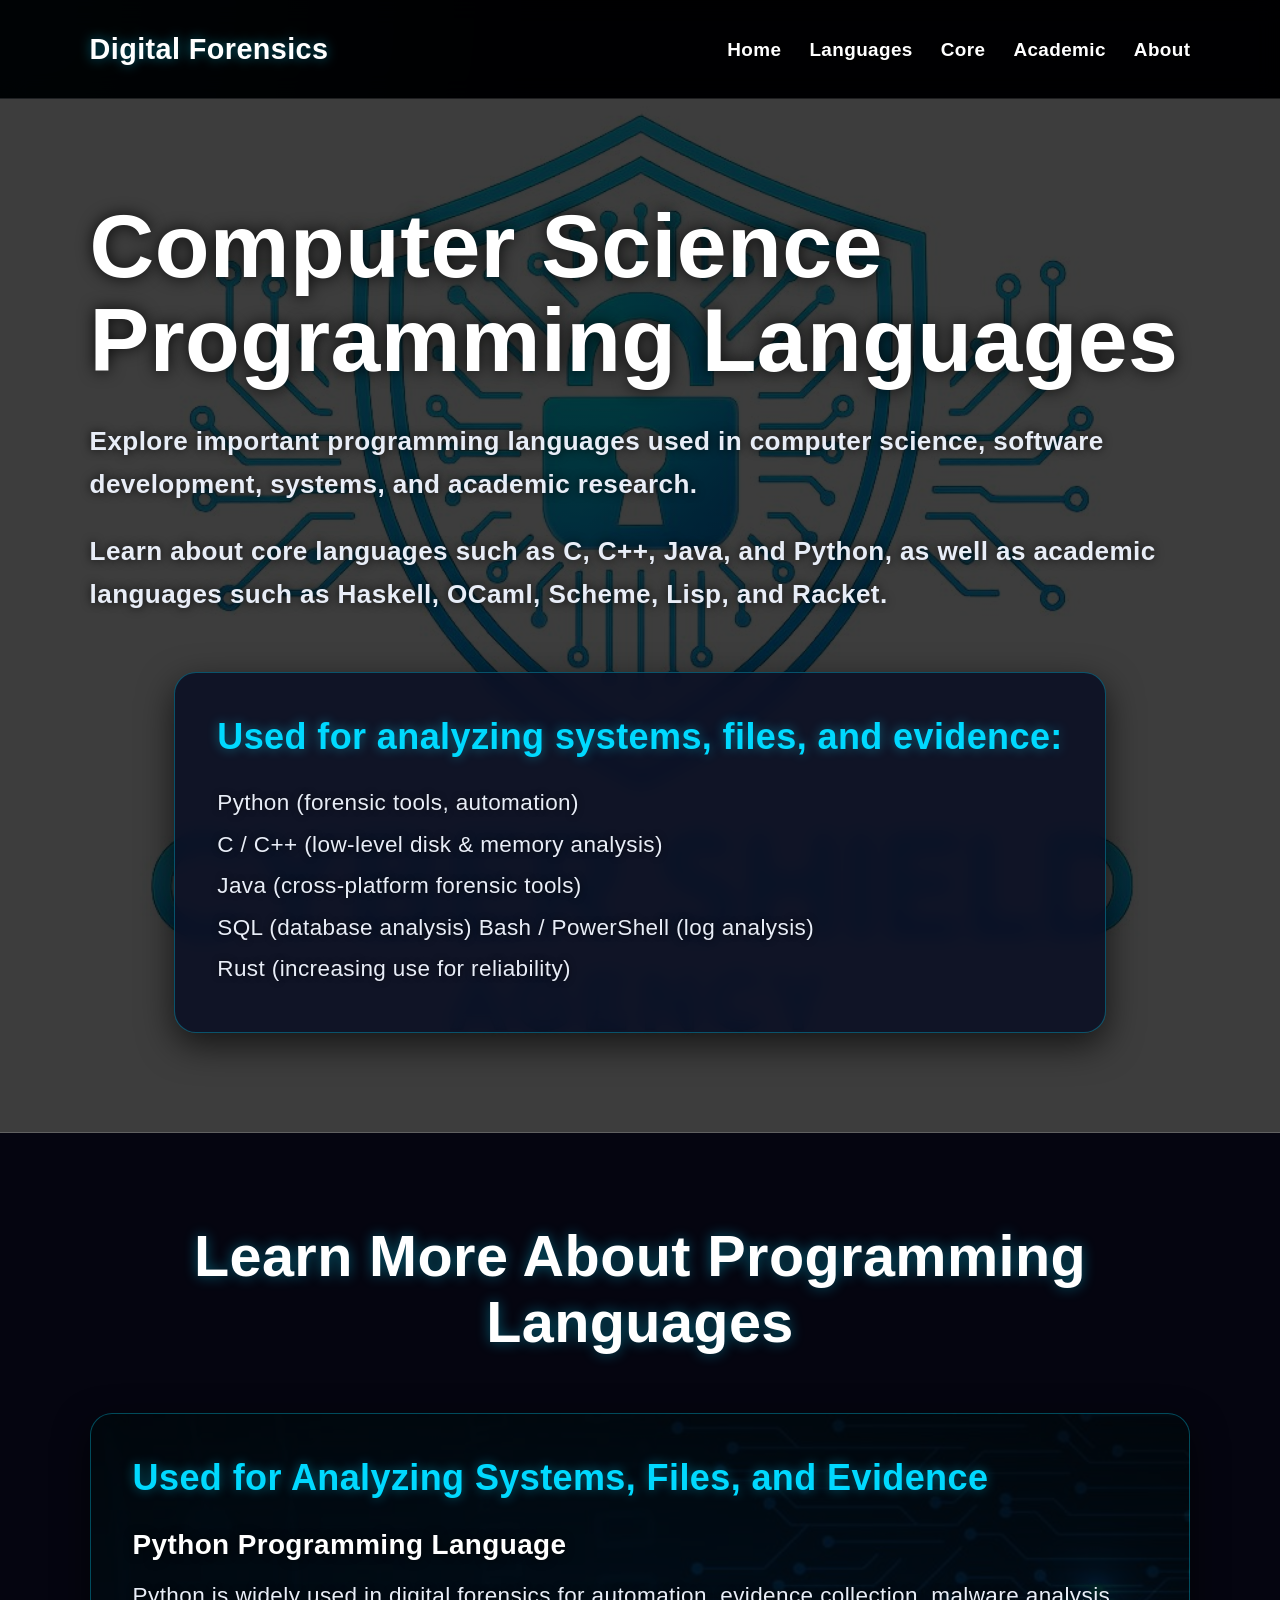
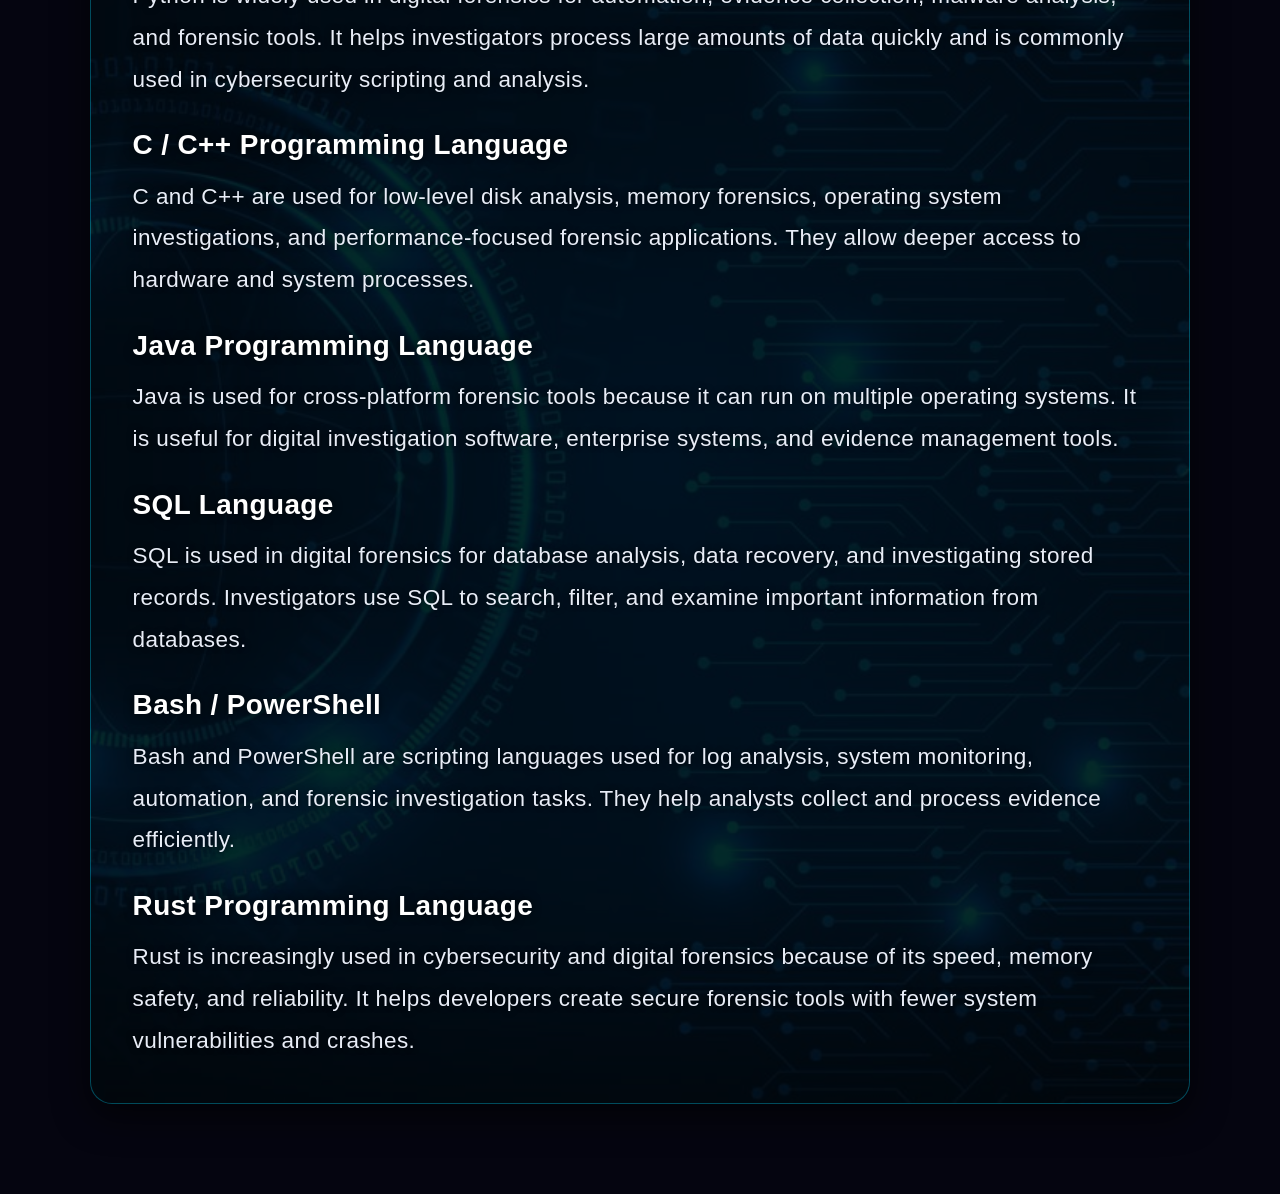
==== Html/digitalforensics.html @ 983d558f "Add files via upload" ====
<!DOCTYPE html>
<html lang="en">
<head>
    <meta charset="UTF-8">
    <meta name="viewport" content="width=device-width, initial-scale=1.0">
    <link rel="stylesheet" href="../CSS/DigitF.css">
    <title>Computer Science Programming Languages</title>
</head>

<body>

<nav class="navbar">
    <div class="logo">Digital Forensics</div>

    <ul class="nav-links">
        <li><a href="../index.html">Home</a></li>
        <li><a href="#languages">Languages</a></li>
        <li><a href="#core">Core</a></li>
        <li><a href="#academic">Academic</a></li>
        <li><a href="#">About</a></li>
    </ul>
</nav>

<section class="header">
    <div class="title">

        <h1>Computer Science Programming Languages</h1>

        <h2>
            Explore important programming languages used in computer science,
            software development, systems, and academic research.
        </h2>

        <h2>
            Learn about core languages such as C, C++, Java, and Python,
            as well as academic languages such as Haskell, OCaml, Scheme,
            Lisp, and Racket.
        </h2>

        <div class="box-container">

            <div class="box">
                <h3>Used for analyzing systems, files, and evidence:</h3>
                <p>Python (forensic tools, automation)</p>
                <p>C / C++ (low-level disk & memory analysis)</p> 
                <p>Java (cross-platform forensic tools)</p>
                <p>SQL (database analysis) Bash / PowerShell (log analysis)</p>
                <p>Rust (increasing use for reliability)</p>
            </div>
        </div>
    </div>
</section>

<section class="learning-section" id="languages">

    <h2 class="section-title">Learn More About Programming Languages</h2>

    <div class="box-container1">

        <div class="Foreensic_language">
           <h3>Used for Analyzing Systems, Files, and Evidence</h3>
           <h4>Python Programming Language</h4>
           <p>Python is widely used in digital forensics for automation,
            evidence collection, malware analysis, and forensic tools.
            It helps investigators process large amounts of data quickly
            and is commonly used in cybersecurity scripting and analysis.</p>
        <h4>C / C++ Programming Language</h4>
        <p>C and C++ are used for low-level disk analysis,
            memory forensics, operating system investigations,
            and performance-focused forensic applications.
            They allow deeper access to hardware and system processes.</p>
        <h4>Java Programming Language</h4>
        <p>
            Java is used for cross-platform forensic tools
            because it can run on multiple operating systems.
            It is useful for digital investigation software,
            enterprise systems, and evidence management tools.
        </p>
        <h4>SQL Language</h4>
        <p>
            SQL is used in digital forensics for database analysis,
            data recovery, and investigating stored records.
            Investigators use SQL to search, filter,
            and examine important information from databases.
        </p>
        <h4>Bash / PowerShell</h4>
        <p>
            Bash and PowerShell are scripting languages
            used for log analysis, system monitoring,
            automation, and forensic investigation tasks.
            They help analysts collect and process evidence efficiently.
        </p>
        <h4>Rust Programming Language</h4>
        <p>
            Rust is increasingly used in cybersecurity
            and digital forensics because of its speed,
            memory safety, and reliability.
            It helps developers create secure forensic tools
            with fewer system vulnerabilities and crashes.
</p>
        </div>

        
</section>

</body>
</html>
---- CSS/DigitF.css ----
/* Improved readable cyber theme */
* {
    margin: 0;
    padding: 0;
    box-sizing: border-box;
    scroll-behavior: smooth;
}

:root {
    --bg: #050510;
    --panel: rgba(10, 15, 35, 0.86);
    --panel-light: rgba(255, 255, 255, 0.12);
    --cyan: #00d9ff;
    --blue: #249bff;
    --purple: #9b45ff;
    --text: #ffffff;
    --muted: #e8edf7;
    --border: rgba(0, 217, 255, 0.32);
    --shadow: 0 12px 35px rgba(0, 0, 0, 0.65);
}

html {
    font-size: 18px;
}

body {
    font-family: Arial, Helvetica, sans-serif;
    background: var(--bg);
    color: var(--text);
    line-height: 1.75;
    letter-spacing: 0.4px;
}

body::before {
    content: "";
    position: fixed;
    inset: 0;
    pointer-events: none;
    background:
        radial-gradient(circle at top left, rgba(0,217,255,0.12), transparent 35%),
        radial-gradient(circle at bottom right, rgba(155,69,255,0.13), transparent 35%);
    z-index: -1;
}

.navbar {
    display: flex;
    justify-content: space-between;
    align-items: center;
    gap: 30px;
    padding: 24px 7%;
    background: rgba(0,0,0,0.88);
    border-bottom: 1px solid rgba(255,255,255,0.12);
    position: sticky;
    top: 0;
    z-index: 1000;
    backdrop-filter: blur(12px);
}

.logo {
    color: var(--text);
    font-size: clamp(1.6rem, 2.2vw, 2.6rem);
    font-weight: 800;
    text-shadow: 0 0 12px rgba(0,217,255,0.45);
}

.nav-links {
    display: flex;
    flex-wrap: wrap;
    list-style: none;
    gap: 28px;
}

.nav-links a {
    color: var(--text);
    text-decoration: none;
    font-size: clamp(1.05rem, 1.2vw, 1.45rem);
    font-weight: 700;
    transition: 0.3s ease;
}

.nav-links a:hover {
    color: var(--cyan);
    text-shadow: 0 0 10px rgba(0,217,255,0.8);
}

.header {
    min-height: 92vh;
    background-size: cover;
    background-position: center;
    padding: 100px 7%;
    display: flex;
    align-items: center;
}

.title {
    color: var(--text);
    width: 100%;
    max-width: 1650px;
    margin: auto;
}

h1 {
    font-size: clamp(4rem, 7vw, 7.5rem);
    line-height: 1.05;
    font-weight: 900;
    margin-bottom: 32px;
    text-shadow: 0 0 16px rgba(0,0,0,0.85);
}

h2 {
    font-size: clamp(1.45rem, 2vw, 2.45rem);
    line-height: 1.65;
    font-weight: 600;
    margin-bottom: 24px;
    color: var(--muted);
    text-shadow: 0 0 10px rgba(0,0,0,0.8);
    max-width: 1200px;
}

p, li {
    font-size: clamp(1.25rem, 1.45vw, 2rem);
    line-height: 1.85;
    color: var(--muted);
    text-shadow: 0 0 6px rgba(0,0,0,0.7);
}

.box-container,
.box-container1,
.container {
    width: 100%;
    max-width: 1650px;
    margin-left: auto;
    margin-right: auto;
}

.box-container {
    display: grid;
    grid-template-columns: repeat(3, minmax(280px, 1fr));
    gap: 32px;
    margin-top: 56px;
}

.box,
.Core_language,
.modern-box,
.academic-box,
.essential-box,
.websecurity-box,
.specialized-box,
.frontend-box,
.backend-box,
.Foreensic_language,
.engine-box,
.scripting-box,
.mobile-box,
.iot-box,
.legacy-box,
.hardware-box {
    background-color: var(--panel);
    padding: 42px;
    border-radius: 22px;
    border: 1px solid var(--border);
    box-shadow: var(--shadow);
    color: var(--text);
    backdrop-filter: blur(10px);
    transition: transform 0.3s ease, background 0.3s ease, border-color 0.3s ease;
}

.box:hover,
.Core_language:hover,
.modern-box:hover,
.academic-box:hover,
.essential-box:hover,
.websecurity-box:hover,
.specialized-box:hover,
.frontend-box:hover,
.backend-box:hover,
.Foreensic_language:hover,
.engine-box:hover,
.scripting-box:hover,
.mobile-box:hover,
.iot-box:hover,
.legacy-box:hover,
.hardware-box:hover {
    transform: translateY(-10px) scale(1.02);
    border-color: rgba(0,217,255,0.75);
}

.box h3,
.Core_language h3,
.modern-box h3,
.academic-box h3,
.essential-box h3,
.websecurity-box h3,
.specialized-box h3,
.frontend-box h3,
.backend-box h3,
.Foreensic_language h3,
.engine-box h3,
.scripting-box h3,
.mobile-box h3,
.iot-box h3,
.legacy-box h3,
.hardware-box h3 {
    color: var(--cyan);
    font-size: clamp(2rem, 2.3vw, 3.1rem);
    line-height: 1.2;
    margin-bottom: 24px;
    text-shadow: 0 0 12px rgba(0,217,255,0.42);
}

.box h4,
.Core_language h4,
.modern-box h4,
.academic-box h4,
.essential-box h4,
.websecurity-box h4,
.specialized-box h4,
.frontend-box h4,
.backend-box h4,
.Foreensic_language h4,
.engine-box h4,
.scripting-box h4,
.mobile-box h4,
.iot-box h4,
.legacy-box h4,
.hardware-box h4 {
    color: var(--text);
    font-size: clamp(1.55rem, 1.75vw, 2.25rem);
    line-height: 1.35;
    margin-top: 26px;
    margin-bottom: 12px;
    text-shadow: 0 0 10px rgba(0,0,0,0.8);
}

.learning-section {
    background: var(--bg);
    padding: 90px 7%;
}

.section-title {
    color: var(--text);
    text-align: center;
    font-size: clamp(3rem, 4.5vw, 5.5rem);
    line-height: 1.15;
    margin-bottom: 58px;
    text-shadow: 0 0 14px rgba(0,217,255,0.4);
}

.box-container1 {
    display: grid;
    grid-template-columns: repeat(3, minmax(280px, 1fr));
    gap: 32px;
}

.footer {
    background: #000;
    color: var(--text);
    text-align: center;
    padding: 30px 7%;
    border-top: 1px solid rgba(255,255,255,0.12);
}

.footer a {
    color: var(--cyan);
}

@media (max-width: 1100px) {
    .box-container,
    .box-container1,
    .container {
        grid-template-columns: repeat(2, minmax(260px, 1fr));
    }
}

@media (max-width: 800px) {
    html { font-size: 16px; }

    .navbar {
        flex-direction: column;
        padding: 22px 5%;
        text-align: center;
    }

    .nav-links {
        justify-content: center;
        gap: 18px;
    }

    .header {
        padding: 75px 5%;
        min-height: 80vh;
    }

    .learning-section {
        padding: 70px 5%;
    }

    .box-container,
    .box-container1,
    .container {
        grid-template-columns: 1fr;
    }

    .box,
    .Core_language,
    .modern-box,
    .academic-box,
    .essential-box,
    .websecurity-box,
    .specialized-box,
    .frontend-box,
    .backend-box,
    .Foreensic_language,
    .engine-box,
    .scripting-box,
    .mobile-box,
    .iot-box,
    .legacy-box,
    .hardware-box {
        padding: 30px;
    }
}

.header {
    background: linear-gradient(rgba(0,0,0,0.76), rgba(0,0,0,0.76)), url("../Image/DigitalF.jpg");
    background-size: cover;
    background-position: center;
}
.box-container { grid-template-columns: 1fr; }
.box { max-width: 1200px; margin: auto; }
.box-container1 { grid-template-columns: 1fr; }
.Foreensic_language {
    background: linear-gradient(rgba(0,0,0,0.84), rgba(0,0,0,0.84)), url("../Image/evidence.jpg");
    background-size: cover;
    background-position: center;
    max-width: 1400px;
    margin: auto;
}
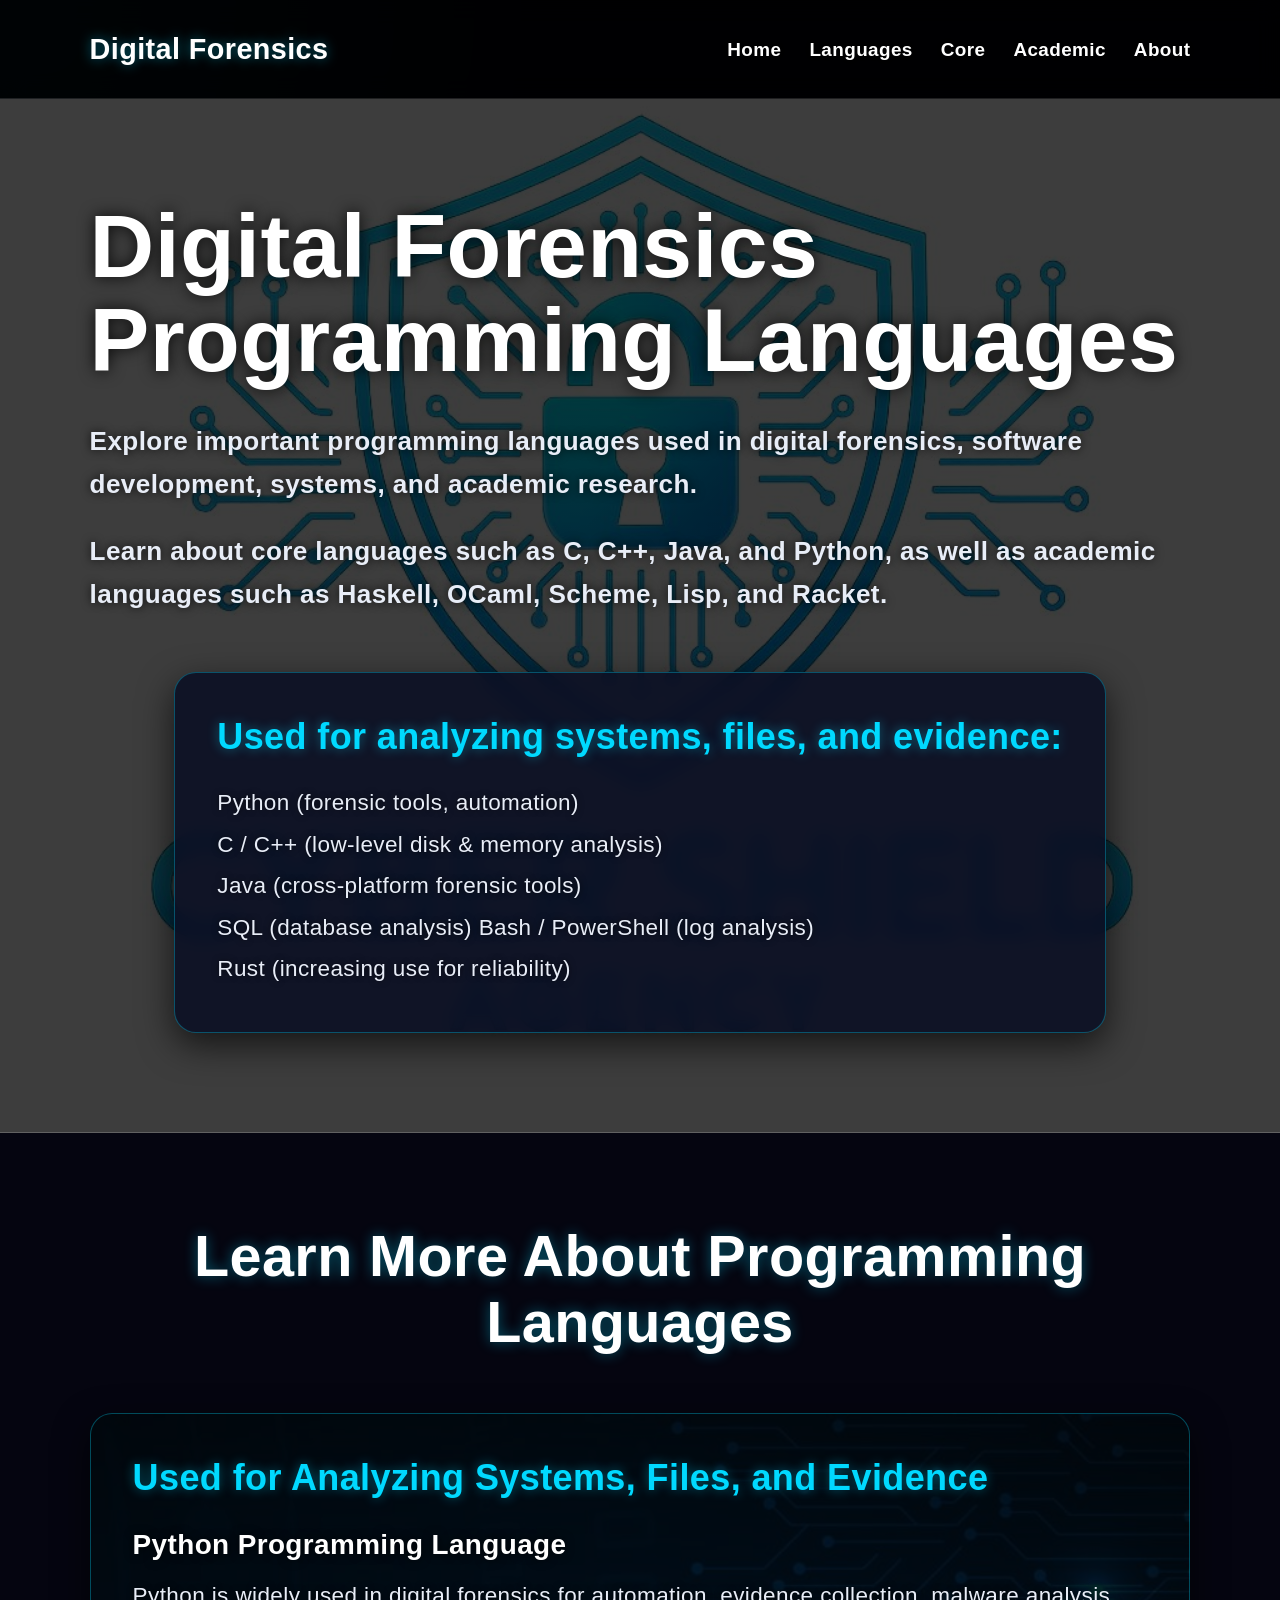
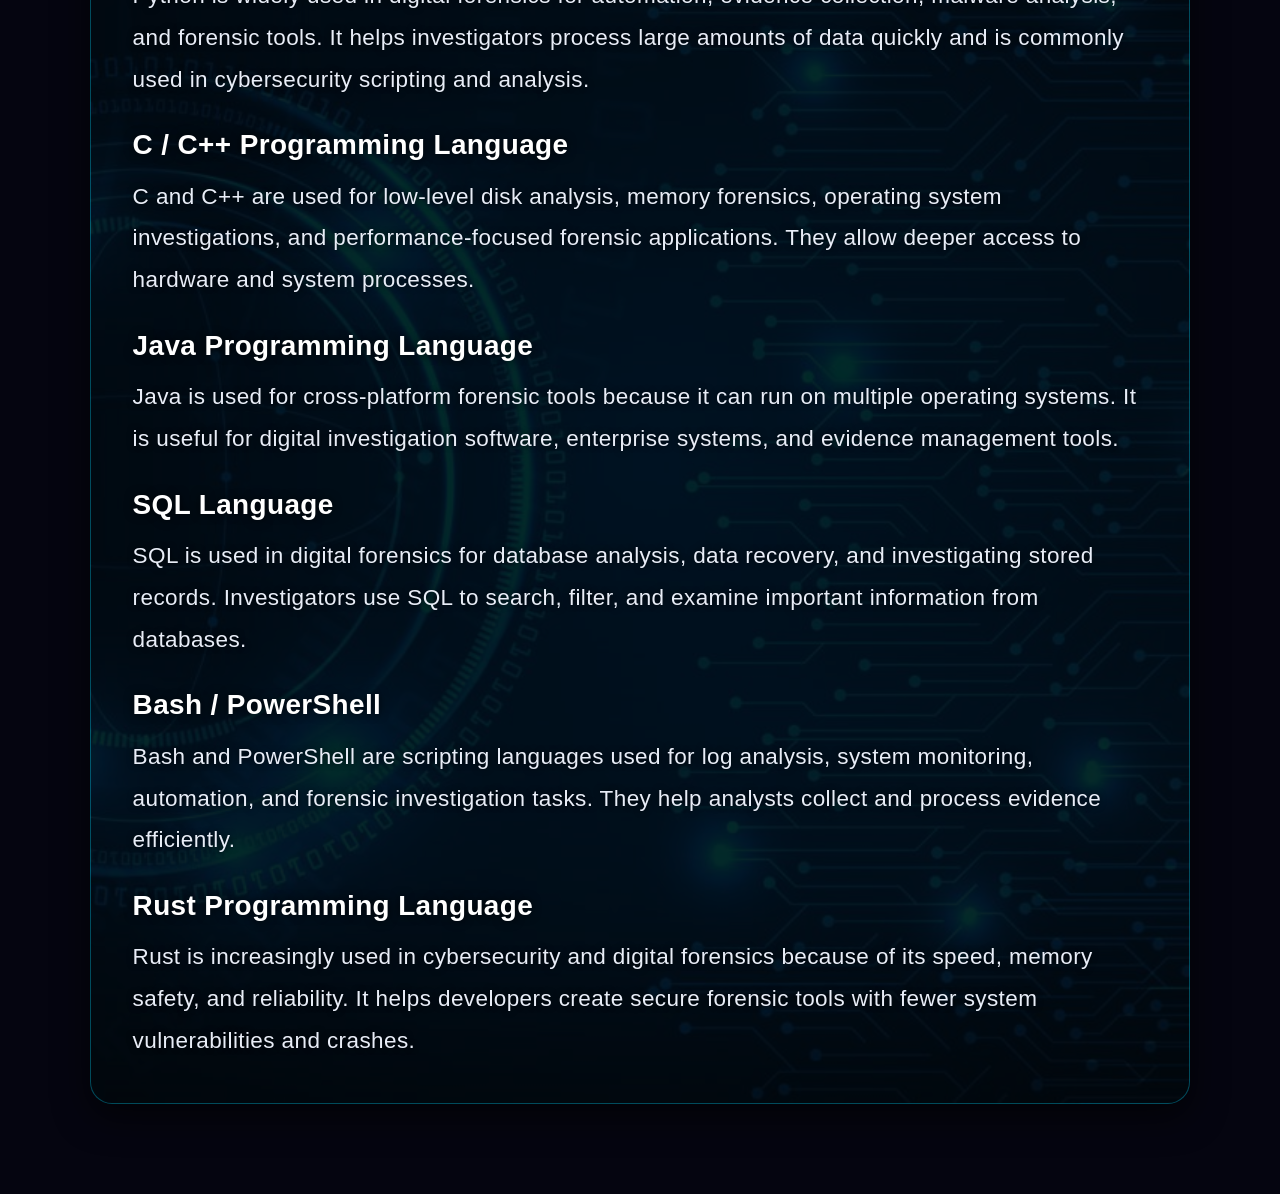
==== commit d80d0c57: "minor changes" ====
--- a/Html/digitalforensics.html
+++ b/Html/digitalforensics.html
@@ -4,7 +4,7 @@
     <meta charset="UTF-8">
     <meta name="viewport" content="width=device-width, initial-scale=1.0">
     <link rel="stylesheet" href="../CSS/DigitF.css">
-    <title>Computer Science Programming Languages</title>
+    <title>Digital Forensics Programming Languages</title>
 </head>
 
 <body>
@@ -24,10 +24,10 @@
 <section class="header">
     <div class="title">
 
-        <h1>Computer Science Programming Languages</h1>
+        <h1>Digital Forensics Programming Languages</h1>
 
         <h2>
-            Explore important programming languages used in computer science,
+            Explore important programming languages used in digital forensics,
             software development, systems, and academic research.
         </h2>
 
